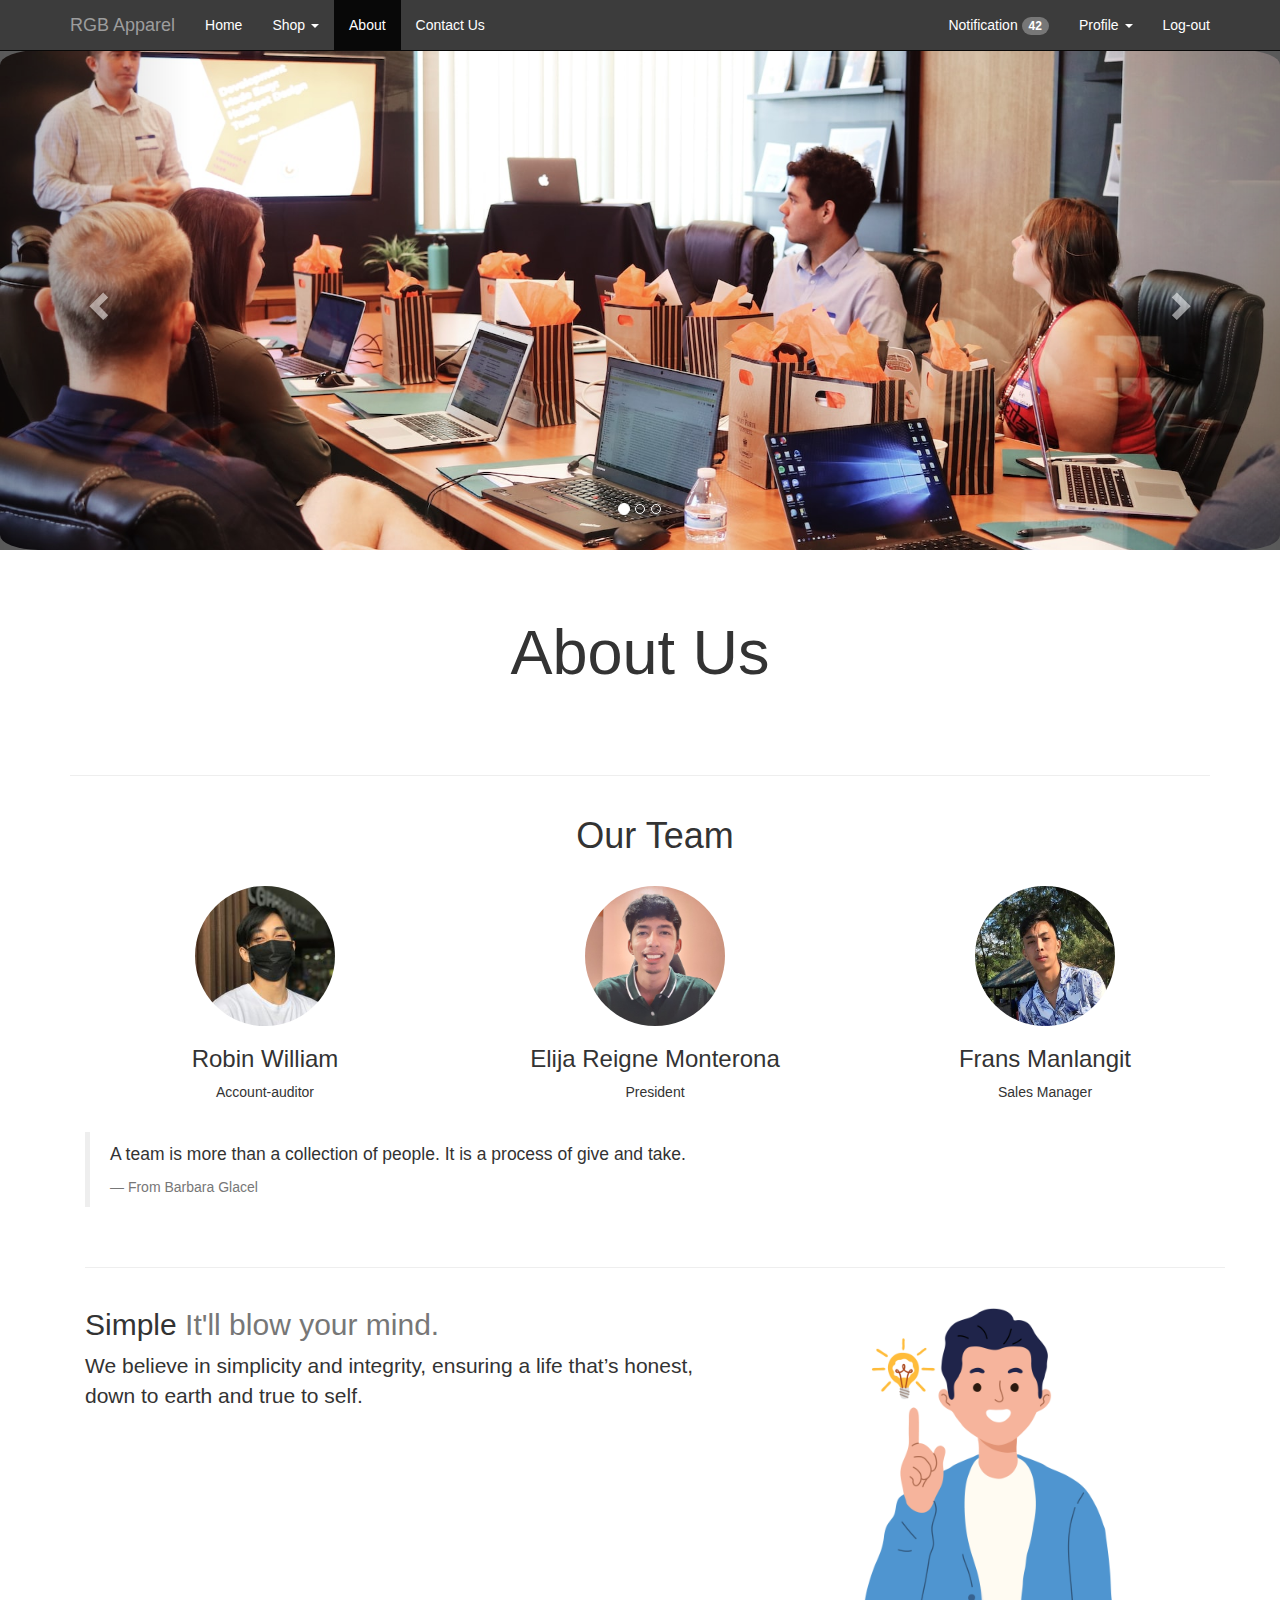
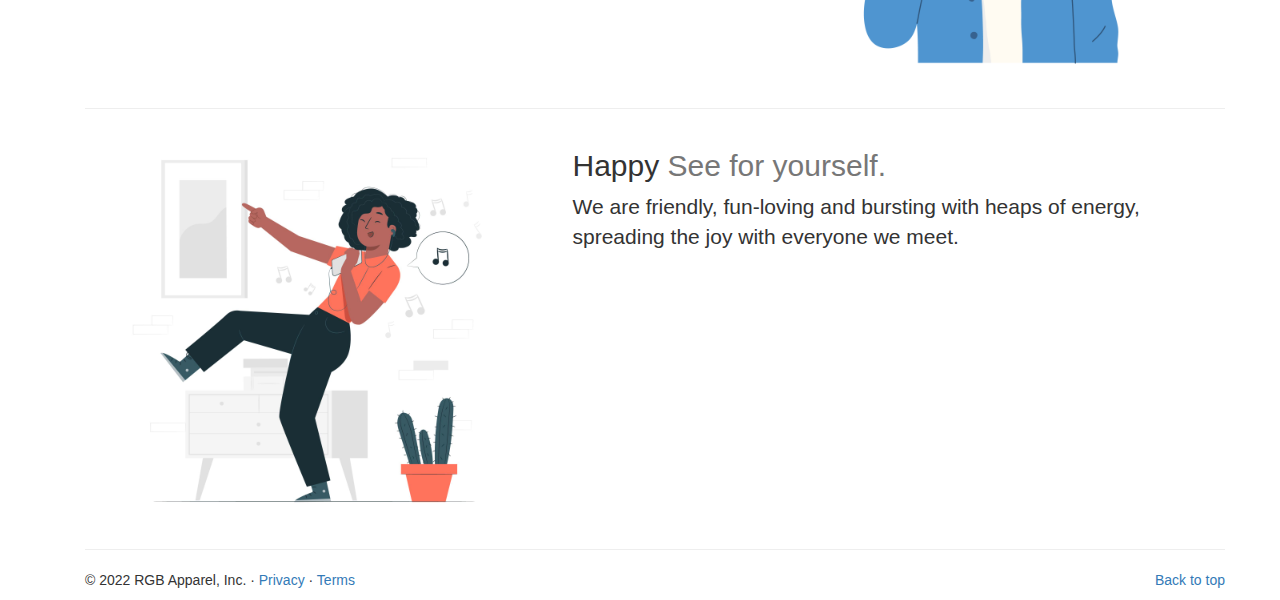
==== about.html @ 18ebb8d4 "Lastest 10/24/2022" ====
<!DOCTYPE html>
<html lang="en">
    <head>
        <title>RGN Apparel - About</title>
        <meta charset="UTF-8">
        <meta name="viewport" content="width=device-width, initial-scale=1">
        <link rel="stylesheet" href="css/bootstrap.min.css">
        <link rel="stylesheet" href="https://cdn.jsdelivr.net/npm/bootstrap@3.3.7/dist/css/bootstrap.min.css" integrity="sha384-BVYiiSIFeK1dGmJRAkycuHAHRg32OmUcww7on3RYdg4Va+PmSTsz/K68vbdEjh4u" crossorigin="anonymous">
        <link rel="stylesheet" type="text/css" href="css/index.css">
        <script src="https://ajax.googleapis.com/ajax/libs/jquery/2.1.1/jquery.min.js"></script>
        <script src="https://maxcdn.bootstrapcdn.com/bootstrap/3.3.7/js/bootstrap.min.js"></script>
    </head>
    <body>

    <!-- start of navbar -->
    <nav class="navbar navbar-inverse navbar-fixed-top">
        <div class="container">
          <div class="navbar-header">
            <button type="button" class="navbar-toggle collapsed" data-toggle="collapse" data-target=".navbar-collapse">
              <span class="sr-only">Toggle navigation</span>
              <span class="icon-bar"></span>
              <span class="icon-bar"></span>
              <span class="icon-bar"></span>
            </button>
            <a class="navbar-brand" href="home.html">RGB Apparel</a>
          </div>
          <div class="navbar-collapse collapse">
            <ul class="nav navbar-nav">
              <li><a href="home.html" style="color: white;">Home</a></li>
              <li class="dropdown">
                <a href="#" style="color: white;" class="dropdown-toggle" data-toggle="dropdown" role="button" aria-haspopup="true" aria-expanded="false">Shop <span class="caret"></span></a>
                <ul class="dropdown-menu" role="menu">
                  <li class="dropdown-header">For Boys</li>
                  <li><a href="#">T-Shirt</a></li>
                  <li><a href="#">Pants</a></li>
                  <li><a href="#">Shorts</a></li>
                  <li class="divider"></li>
                  <li class="dropdown-header">For Girls</li>
                  <li><a href="#">T-Shirt</a></li>
                  <li><a href="#">Pants</a></li>
                  <li><a href="#">Shorts</a></li>
                </ul>
              </li>
              <li class="active"><a href="about.html" style="color: white;">About</a></li>
              <li><a href="contact-us.html" style="color: white;">Contact Us</a></li>
            </ul>
            <ul class="nav navbar-nav navbar-right">
              <li><a href="#" style="color: white;">Notification <span class="badge">42</span></a></li>
              <li class="dropdown">
                <a href="#" style="color: white;" class="dropdown-toggle" data-toggle="dropdown" role="button" aria-haspopup="true" aria-expanded="false">Profile <span class="caret"></span></a>
                <ul class="dropdown-menu">
                  <li><a href="#">Profile</a>
                  </li>
                  <li><a href="#">My Cart</a>
                  </li>
                  <li><a href="#">My Favorite</a>
                  </li>
                  <li role="separator" class="divider"></li>
                  <li class="dropdown-header">Need a help?</li>
                  <li><a href="#">Instruction</a>
                  </li>
                  <li><a href="#">Contact Support</a>
                  </li>
                </ul>
              </li>
              <li>
                <a href="#" style="color: white;">Log-out</a>
            </li>
            </ul>
          </div><!--/.nav-collapse -->
        </div>
      </nav>
      <!-- end of navbar -->

      <!-- start of carousel -->
      <div id="myCarousel" class="carousel slide" data-ride="carousel">
        <!-- Indicators -->
        <ol class="carousel-indicators">
          <li data-target="#myCarousel" data-slide-to="0" class="active"></li>
          <li data-target="#myCarousel" data-slide-to="1" class=""></li>
          <li data-target="#myCarousel" data-slide-to="2" class=""></li>
        </ol>
        <div class="carousel-inner" role="listbox">
          <div class="item active">
            <img class="first-slide" src="images/campaign-creators-gMsnXqILjp4-unsplash.jpg" alt="First slide">
            <!-- <div class="container">
              <div class="carousel-caption">
                <h1>Example headline.</h1>
                <p>Note: If you're viewing this page via a <code>file://</code> URL, the "next" and "previous" Glyphicon buttons on the left and right might not load/display properly due to web browser security rules.</p>
                <p><a class="btn btn-lg btn-primary" href="#" role="button">Sign up today</a></p>
              </div>
            </div> -->
          </div>
          <div class="item">
            <img class="second-slide" src="images/alexander-simonsen-44al1GlFVxo-unsplash.jpg" alt="Second slide">
            <!-- <div class="container">
              <div class="carousel-caption">
                <h1>Another example headline.</h1>
                <p>Cras justo odio, dapibus ac facilisis in, egestas eget quam. Donec id elit non mi porta gravida at eget metus. Nullam id dolor id nibh ultricies vehicula ut id elit.</p>
                <p><a class="btn btn-lg btn-primary" href="#" role="button">Learn more</a></p>
              </div>
            </div> -->
          </div>
          <div class="item">
            <img class="third-slide" src="images/mildlee-7KKy7-TeeVs-unsplash.jpg" alt="Third slide">
            <!-- <div class="container">
              <div class="carousel-caption">
                <h1>One more for good measure.</h1>
                <p>Cras justo odio, dapibus ac facilisis in, egestas eget quam. Donec id elit non mi porta gravida at eget metus. Nullam id dolor id nibh ultricies vehicula ut id elit.</p>
                <p><a class="btn btn-lg btn-primary" href="#" role="button">Browse gallery</a></p>
              </div>
            </div> -->
          </div>
        </div>
        <a class="left carousel-control" href="#myCarousel" role="button" data-slide="prev">
          <span class="glyphicon glyphicon-chevron-left" aria-hidden="true"></span>
          <span class="sr-only">Previous</span>
        </a>
        <a class="right carousel-control" href="#myCarousel" role="button" data-slide="next">
          <span class="glyphicon glyphicon-chevron-right" aria-hidden="true"></span>
          <span class="sr-only">Next</span>
        </a>
      </div>
      <!-- end of carousel -->

      <div class="container">
        <!-- <div class="blog-header">
            <h1 class="blog-title">The Bootstrap Blog</h1>
            <p class="lead blog-description">The official example template of creating a blog with Bootstrap.</p>
        </div> -->

        <div class="jumbotron">
            <h1>About Us</h1>
        </div>

        <hr class="featurette-divider">
        <div class="container marketing">
            <h1 align="center">Our Team</h1>
            <br>
            <!-- Three columns of text below the carousel -->
            <div class="row">
              <div class="col-lg-4">
                <img class="img-circle" src="images/robin.jpg" alt="Generic placeholder image" width="140" height="140">
                <h3>Robin William</h3>
                <p>Account-auditor</p>
                <!-- <p><a class="btn btn-default" href="#" role="button">View details »</a></p> -->
              </div><!-- /.col-lg-4 -->
              <div class="col-lg-4">
                <img class="img-circle" src="images/reigne.jpg" alt="Generic placeholder image" width="140" height="140">
                <h3>Elija Reigne Monterona</h3>
                <p>President</p>
              </div><!-- /.col-lg-4 -->
              <div class="col-lg-4">
                <img class="img-circle" src="images/frans.jpg" alt="Generic placeholder image" width="140" height="140">
                <h3>Frans Manlangit</h3>
                <p>Sales Manager</p>
              </div><!-- /.col-lg-4 -->
            </div><!-- /.row -->
            
            <blockquote>
                <p>A team is more than a collection of people. It is a process of give and take.</p>
                <footer>From Barbara Glacel</footer>
            </blockquote>
            
            <br>
            <!-- START THE FEATURETTES -->
      
            <hr class="featurette-divider">
      
            <div class="row featurette">
              <div class="col-md-7">
                <h2 class="featurette-heading">Simple <span class="text-muted">It'll blow your mind.</span></h2>
                <p class="lead">We believe in simplicity and integrity, ensuring a life that’s honest, down to earth and true to self.</p>
              </div>
              <div class="col-md-5">
                <img class="featurette-image img-responsive center-block" width="400" height="400" data-src="holder.js/500x500/auto" alt="500x500" src="images/simple.jpg" data-holder-rendered="true">
              </div>
            </div>
      
            <hr class="featurette-divider">
            
            <div class="row featurette">
              <div class="col-md-7 col-md-push-5">
                <h2 class="featurette-heading">Happy <span class="text-muted">See for yourself.</span></h2>
                <p class="lead">We are friendly, fun-loving and bursting with heaps of energy, spreading the joy with everyone we meet.</p>
              </div>
              <div class="col-md-5 col-md-pull-7">
                <img class="featurette-image img-responsive center-block" width="400" height="400" data-src="holder.js/500x500/auto" alt="500x500" src="images/happy.jpg" data-holder-rendered="true">
              </div>
            </div>
      
            <hr class="featurette-divider">
      
            <!-- /END THE FEATURETTES -->
      
      
            <!-- FOOTER -->
            <footer>
              <p class="pull-right">
                <a href="#">Back to top</a>
              </p>
              <p>© 2022 RGB Apparel, Inc. · <a href="#">Privacy</a> · <a href="#">Terms</a></p>
            </footer>
            <!-- end of footer -->
          </div>
      </div>
      
    </body>
</html>
---- css/index.css ----
body { 
	padding: 0; 
	margin: 0; 
	background-color: rgb(255, 255, 255);
  padding-top: 50px;
} 

/* h1, h2, h3, h4, h5{
	color: white;
} */

img{
	/* border-bottom-left-radius: 20%;
  	border-bottom-right-radius: 20%; */
	border-radius: 3%;
	box-shadow: 20px;
	
}

.ds {
	filter: drop-shadow(0.35rem 0.35rem 0.4rem rgba(0, 0, 0, 0.5));
}

.navbar { 
	background:#3c3c3c;
} 

.nav-link, .navbar-brand { 
	color: #fff; 
	cursor: pointer; 
} 

.nav-link { 
	margin-right: 1em !important; 
} 

.nav-link:hover { 
	color: #000; 
} 

.navbar-collapse { 
	justify-content: flex-end; 
}

/* Special class on .container surrounding .navbar, used for positioning it into place. */
.navbar-wrapper {
  position: absolute;
  top: 0;
  right: 0;
  left: 0;
  z-index: 20;
}

/* Flip around the padding for proper display in narrow viewports */
.navbar-wrapper > .container {
  padding-right: 0;
  padding-left: 0;
}
.navbar-wrapper .navbar {
  padding-right: 15px;
  padding-left: 15px;
}
.navbar-wrapper .navbar .container {
  width: auto;
}

/* Carousel base class */
.carousel {
  height: 500px;
}
/* Since positioning the image, we need to help out the caption */
.carousel-caption {
  z-index: 10;
}

/* Declare heights because of positioning of img element */
.carousel .item {
  height: 500px;
  background-color: #777;
}
.carousel-inner > .item > img {
  position: absolute;
  top: 0;
  left: 0;
  min-width: 100%;
  height: 500px;
}

.carousel-caption {
  bottom: 3rem;
  z-index: 10;
}

.carousel-inner img {
  position: absolute;
  top: 0;
  left: 0;
  height: 32rem;
  object-fit: cover;
  display: block;
}

.carousel-item {
  height: 32rem;
}

.jumbotron {
  text-align: center;
  background-color: transparent;
}

.marketing .col-lg-4 {
  margin-bottom: 20px;
  text-align: center;
}
.marketing h2 {
  font-weight: normal;
}
.marketing .col-lg-4 p {
  margin-right: 10px;
  margin-left: 10px;
}
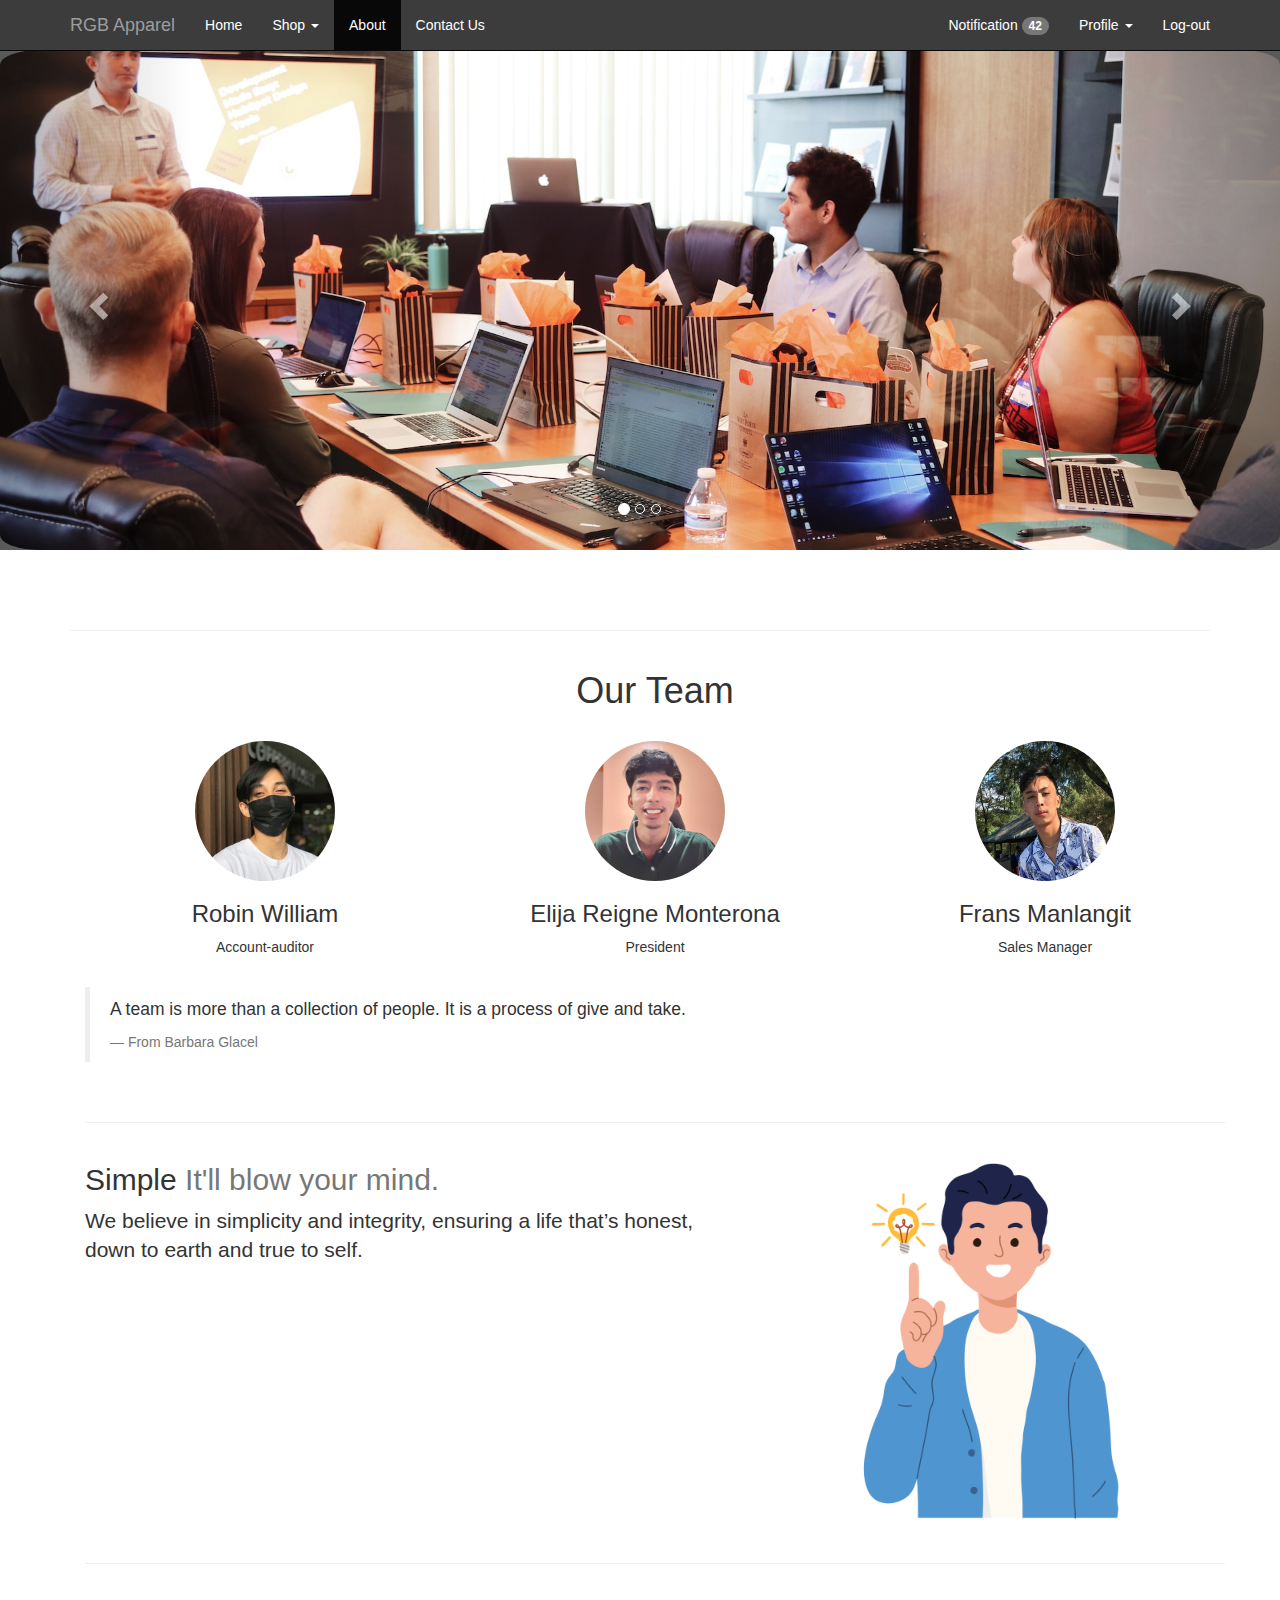
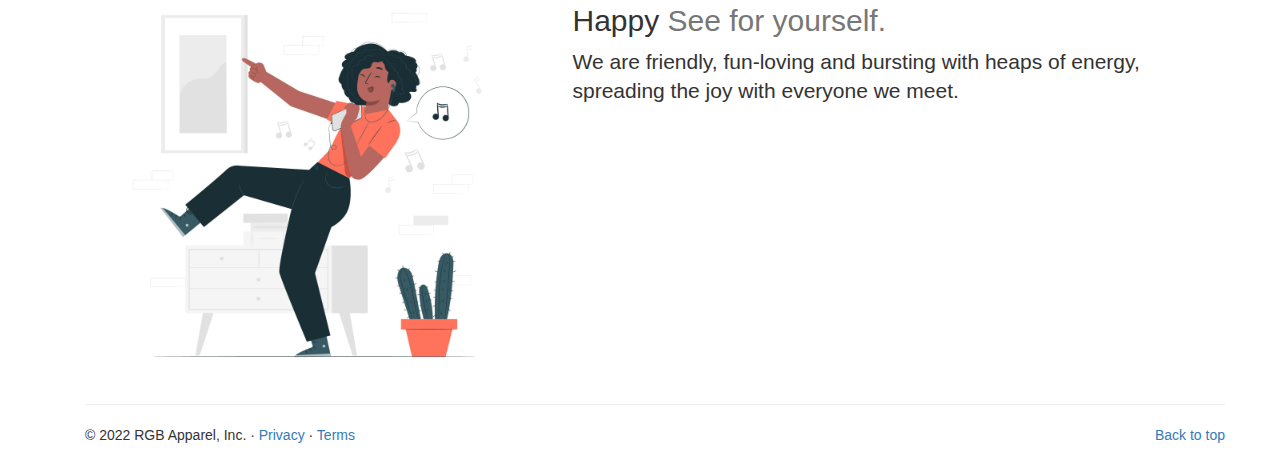
==== commit 74ed4417: "Lastest 10/25/2022" ====
--- a/about.html
+++ b/about.html
@@ -129,9 +129,9 @@
             <p class="lead blog-description">The official example template of creating a blog with Bootstrap.</p>
         </div> -->
 
-        <div class="jumbotron">
+        <!-- <div class="jumbotron">
             <h1>About Us</h1>
-        </div>
+        </div> -->
 
         <hr class="featurette-divider">
         <div class="container marketing">
--- a/css/index.css
+++ b/css/index.css
@@ -67,6 +67,7 @@
 /* Carousel base class */
 .carousel {
   height: 500px;
+  margin-bottom: 60px;
 }
 /* Since positioning the image, we need to help out the caption */
 .carousel-caption {
